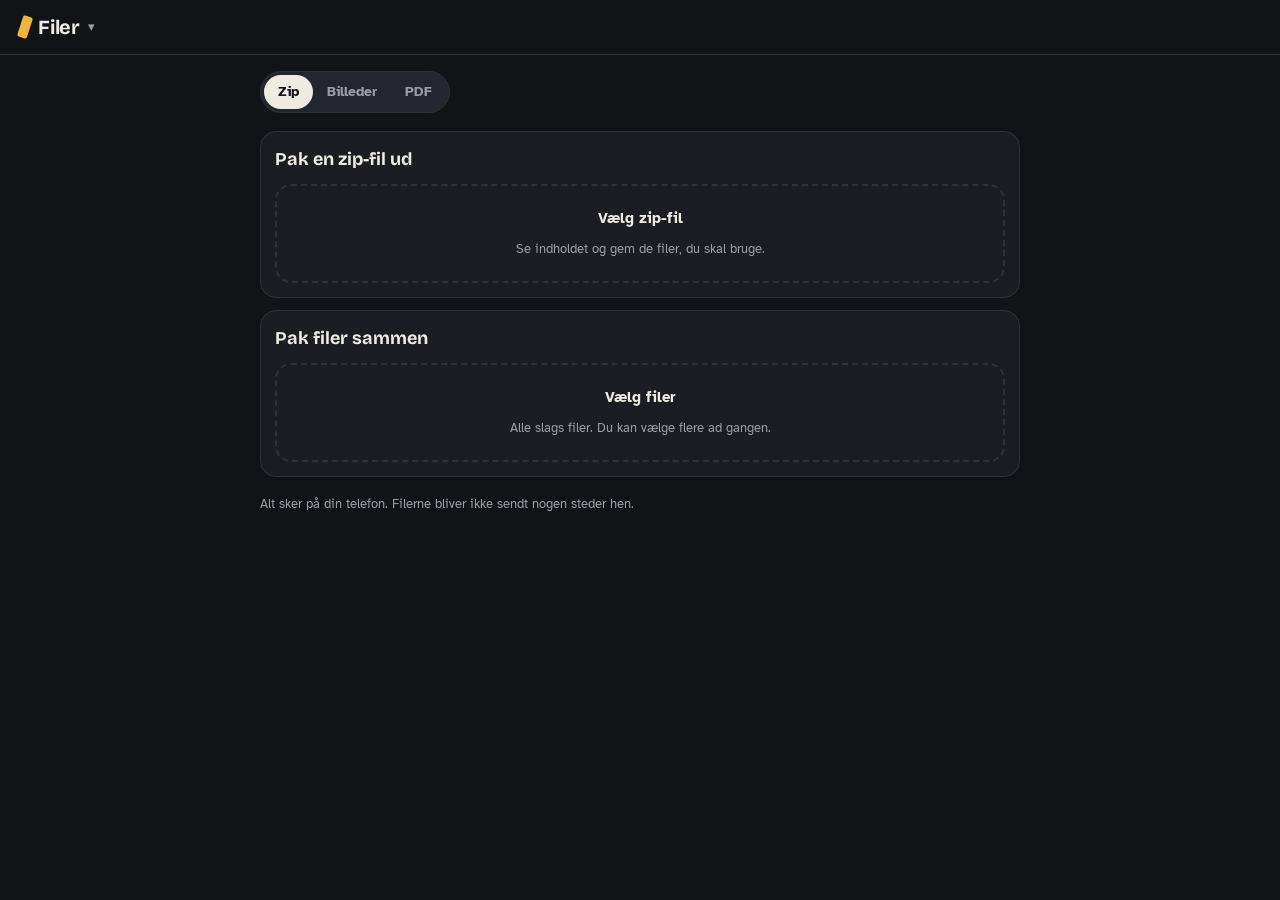
==== filer.html @ be57a248 "Nye værktøjer: Scanner, Mønster og Filer, med fælles app-menu - Scanner: find dokumentets kanter, re" ====
<!doctype html>
<html lang="da">
<head>
<meta charset="utf-8">
<meta name="viewport" content="width=device-width,initial-scale=1,viewport-fit=cover">
<meta name="apple-mobile-web-app-capable" content="yes">
<title>Filer</title>
<link rel="preconnect" href="https://fonts.googleapis.com">
<link rel="stylesheet" href="https://fonts.googleapis.com/css2?family=Bricolage+Grotesque:opsz,wght@12..96,600;12..96,700&family=Atkinson+Hyperlegible:wght@400;700&display=swap">
<link rel="stylesheet" href="assets/app.css">
<link rel="stylesheet" href="assets/menu.css">
<style>
.item img{width:40px;height:40px;object-fit:cover;border-radius:6px;background:#fff;flex:none}
.item .fi{width:40px;height:40px;border-radius:6px;background:var(--panel);display:grid;place-items:center;font-size:11px;font-weight:700;color:var(--muted);flex:none;text-transform:uppercase}
.sub{display:grid;gap:12px}
</style>
</head>
<body>
<header class="top">
  <button class="appbtn" data-appmenu aria-label="Skift værktøj"><i></i>Filer<span class="chev">▾</span></button>
  <div class="spacer"></div>
</header>

<main>
  <div class="seg" role="tablist" aria-label="Værktøj" id="tabs">
    <button data-tab="zip" aria-pressed="true">Zip</button>
    <button data-tab="img" aria-pressed="false">Billeder</button>
    <button data-tab="pdf" aria-pressed="false">PDF</button>
  </div>

  <!-- ZIP -->
  <section id="t-zip" class="sub">
    <div class="card">
      <h2>Pak en zip-fil ud</h2>
      <label class="drop" for="zIn"><b>Vælg zip-fil</b><span class="hint">Se indholdet og gem de filer, du skal bruge.</span></label>
      <input type="file" id="zIn" accept=".zip,application/zip,application/x-zip-compressed" hidden>
      <div id="zOut" class="sub" hidden>
        <div class="row" style="justify-content:space-between"><b id="zName"></b><button class="btn ghost" id="zAll">Gem alle</button></div>
        <div class="list" id="zList"></div>
      </div>
    </div>
    <div class="card">
      <h2>Pak filer sammen</h2>
      <label class="drop" for="pIn"><b>Vælg filer</b><span class="hint">Alle slags filer. Du kan vælge flere ad gangen.</span></label>
      <input type="file" id="pIn" multiple hidden>
      <div id="pOut" class="sub" hidden>
        <div class="list" id="pList"></div>
        <div class="field"><label class="label" for="pName">Navn på zip-filen</label><input type="text" id="pName"></div>
        <div class="row"><button class="btn accent" id="pGo">Lav zip-fil</button><button class="btn ghost" id="pClear">Ryd</button></div>
      </div>
    </div>
  </section>

  <!-- BILLEDER -->
  <section id="t-img" class="sub" hidden>
    <div class="card">
      <h2>Konvertér og formindsk billeder</h2>
      <label class="drop" for="iIn"><b>Vælg billeder</b><span class="hint">Fx HEIC fra iPhone til JPG, eller store fotos, der skal sendes på mail.</span></label>
      <input type="file" id="iIn" accept="image/*" multiple hidden>
      <div class="field"><span class="label">Format</span>
        <div class="seg" role="group" aria-label="Format" id="iFmt">
          <button data-v="image/jpeg" aria-pressed="true">JPG</button>
          <button data-v="image/png" aria-pressed="false">PNG</button>
          <button data-v="image/webp" aria-pressed="false" id="webpBtn">WebP</button>
        </div>
      </div>
      <div class="field"><span class="label">Største side</span>
        <div class="seg" role="group" aria-label="Største side" id="iMax">
          <button data-v="0" aria-pressed="false">Original</button>
          <button data-v="3000" aria-pressed="false">3000 px</button>
          <button data-v="2000" aria-pressed="true">2000 px</button>
          <button data-v="1200" aria-pressed="false">1200 px</button>
          <button data-v="800" aria-pressed="false">800 px</button>
        </div>
      </div>
      <div class="field" id="iQField"><div class="t"><span>Kvalitet</span><output id="oQ">85 %</output></div><input type="range" id="iQ" min="40" max="100" value="85"></div>
      <div id="iOut" class="sub" hidden>
        <div class="list" id="iList"></div>
        <div class="row"><button class="btn accent" id="iGo">Konvertér</button><button class="btn ghost" id="iAll" hidden>Gem alle</button><button class="btn ghost" id="iClear">Ryd</button></div>
      </div>
    </div>
  </section>

  <!-- PDF -->
  <section id="t-pdf" class="sub" hidden>
    <div class="card">
      <h2>Billeder til PDF</h2>
      <label class="drop" for="bIn"><b>Vælg billeder</b><span class="hint">Hvert billede bliver en side. Ret rækkefølgen bagefter.</span></label>
      <input type="file" id="bIn" accept="image/*" multiple hidden>
      <div id="bOut" class="sub" hidden>
        <div class="list" id="bList"></div>
        <div class="seg" role="group" aria-label="Sidestørrelse" id="bSize">
          <button data-v="a4" aria-pressed="true">A4</button>
          <button data-v="fit" aria-pressed="false">Som billedet</button>
        </div>
        <div class="row"><button class="btn accent" id="bGo">Lav PDF</button><button class="btn ghost" id="bClear">Ryd</button></div>
      </div>
    </div>
    <div class="card">
      <h2>Saml PDF'er</h2>
      <label class="drop" for="mIn"><b>Vælg PDF-filer</b><span class="hint">Lægges sammen i den rækkefølge, du vælger.</span></label>
      <input type="file" id="mIn" accept="application/pdf,.pdf" multiple hidden>
      <div id="mOut" class="sub" hidden>
        <div class="list" id="mList"></div>
        <div class="row"><button class="btn accent" id="mGo">Saml til én PDF</button><button class="btn ghost" id="mClear">Ryd</button></div>
      </div>
    </div>
    <div class="card">
      <h2>Tag sider ud af en PDF</h2>
      <label class="drop" for="sIn"><b>Vælg PDF</b><span class="hint">Gem udvalgte sider, drej siderne eller del hele filen op i enkelte sider.</span></label>
      <input type="file" id="sIn" accept="application/pdf,.pdf" hidden>
      <div id="sOut" class="sub" hidden>
        <p id="sInfo" style="margin:0"></p>
        <div class="field"><label class="label" for="sPages">Sider</label><input type="text" id="sPages" placeholder="fx 1-3, 5, 8"></div>
        <div class="field"><span class="label">Drej siderne</span>
          <div class="seg" role="group" aria-label="Drej" id="sRot">
            <button data-v="0" aria-pressed="true">Ingen</button><button data-v="90" aria-pressed="false">90° højre</button><button data-v="180" aria-pressed="false">180°</button><button data-v="270" aria-pressed="false">90° venstre</button>
          </div>
        </div>
        <div class="row"><button class="btn accent" id="sGo">Gem valgte sider</button><button class="btn ghost" id="sSplit">Del op i enkelte sider</button></div>
      </div>
    </div>
  </section>
  <p class="hint">Alt sker på din telefon. Filerne bliver ikke sendt nogen steder hen.</p>
</main>

<script src="assets/common.js"></script>
<script>
(() => {
const $ = s => document.querySelector(s), $$ = s => [...document.querySelectorAll(s)];
const loaded = {};
function lib(name){
  if (loaded[name]) return loaded[name];
  return loaded[name] = new Promise((res, rej) => {
    const s = document.createElement('script'); s.src = `assets/vendor/${name}.min.js`;
    s.onload = () => res(name === 'jszip' ? window.JSZip : window.PDFLib); s.onerror = () => { delete loaded[name]; rej(new Error('Kunne ikke hente ' + name)); };
    document.head.appendChild(s);
  });
}
const ext = n => (n.match(/\.([a-z0-9]+)$/i) || [, ''])[1].toLowerCase();
const MIME = {jpg: 'image/jpeg', jpeg: 'image/jpeg', png: 'image/png', gif: 'image/gif', webp: 'image/webp', heic: 'image/heic', pdf: 'application/pdf', txt: 'text/plain', csv: 'text/csv', json: 'application/json', html: 'text/html', svg: 'image/svg+xml', mp3: 'audio/mpeg', mp4: 'video/mp4', mov: 'video/quicktime', zip: 'application/zip', docx: 'application/vnd.openxmlformats-officedocument.wordprocessingml.document', xlsx: 'application/vnd.openxmlformats-officedocument.spreadsheetml.sheet', pptx: 'application/vnd.openxmlformats-officedocument.presentationml.presentation'};
const isImg = n => /^(jpe?g|png|gif|webp|svg)$/.test(ext(n));
const ICON = {
  save: '<path d="M12 4v11M7 10l5 5 5-5"/><path d="M5 20h14"/>', share: '<path d="M12 15V3M7 8l5-5 5 5"/><path d="M5 12v8h14v-8"/>',
  up: '<path d="M6 15l6-6 6 6"/>', down: '<path d="M6 9l6 6 6-6"/>', x: '<path d="M6 6l12 12M18 6L6 18"/>'
};
const ib = (k, label) => `<button class="ib" data-a="${k}" aria-label="${label}" title="${label}"><svg viewBox="0 0 24 24">${ICON[k]}</svg></button>`;
async function deliver(blob, name){
  SL.saveFile(blob, name);
}
async function deliverMany(files, zipName){
  if (files.length === 1) return deliver(files[0], files[0].name);
  if (SL.canShareFiles() && files.length <= 30 && await SL.shareFiles(files)) return;
  const JSZip = await lib('jszip'), z = new JSZip(); for (const f of files) z.file(f.name, f);
  deliver(await z.generateAsync({type: 'blob'}), zipName);
}
const uniq = (name, used) => { let n = name, i = 2; while (used.has(n)) { n = name.replace(/(\.[^.]*)?$/, m => ` (${i})` + m); i++; } used.add(n); return n; };

/* Faner */
$$('#tabs button').forEach(b => b.onclick = () => {
  $$('#tabs button').forEach(x => x.setAttribute('aria-pressed', x === b));
  for (const t of ['zip', 'img', 'pdf']) $('#t-' + t).hidden = t !== b.dataset.tab;
  try { localStorage.setItem('sporlys:filer:tab', b.dataset.tab); } catch (e) {}
});
try { const t = localStorage.getItem('sporlys:filer:tab'); if (t) $(`#tabs [data-tab="${t}"]`)?.click(); } catch (e) {}
function segVal(id, cb){ $$(`#${id} button`).forEach(b => b.onclick = () => { $$(`#${id} button`).forEach(x => x.setAttribute('aria-pressed', x === b)); cb && cb(b.dataset.v); }); }
const getSeg = id => $(`#${id} [aria-pressed="true"]`).dataset.v;
// Træk og slip på felterne
$$('.drop').forEach(d => {
  const inp = document.getElementById(d.getAttribute('for'));
  d.addEventListener('dragover', e => { e.preventDefault(); d.classList.add('over'); });
  d.addEventListener('dragleave', () => d.classList.remove('over'));
  d.addEventListener('drop', e => { e.preventDefault(); d.classList.remove('over'); inp._drop = [...e.dataTransfer.files]; inp.dispatchEvent(new Event('change')); });
});
const picked = e => { const f = e.target._drop || [...(e.target.files || [])]; e.target._drop = null; e.target.value = ''; return f; };

/* Rækkefølge-liste med op/ned/fjern */
function orderList(box, arr, render, onChange){
  box.innerHTML = '';
  arr.forEach((f, i) => {
    const el = document.createElement('div'); el.className = 'item';
    el.innerHTML = render(f, i) + ib('up', 'Flyt op') + ib('down', 'Flyt ned') + ib('x', 'Fjern');
    el.querySelector('[data-a="up"]').disabled = !i; el.querySelector('[data-a="down"]').disabled = i === arr.length - 1;
    el.querySelector('[data-a="up"]').onclick = () => { [arr[i-1], arr[i]] = [arr[i], arr[i-1]]; onChange(); };
    el.querySelector('[data-a="down"]').onclick = () => { [arr[i+1], arr[i]] = [arr[i], arr[i+1]]; onChange(); };
    el.querySelector('[data-a="x"]').onclick = () => { arr.splice(i, 1); onChange(); };
    box.appendChild(el);
  });
}
const fileRow = f => `${isImg(f.name) && f._url ? `<img alt="" src="${f._url}">` : `<span class="fi">${SL.esc(ext(f.name) || 'fil')}</span>`}<span class="name">${SL.esc(f.name)}</span><small>${SL.fmtBytes(f.size)}</small>`;
const withUrl = files => files.map(f => { if (isImg(f.name) || /^image\//.test(f.type)) f._url = URL.createObjectURL(f); return f; });

/* ---------- ZIP: pak ud ---------- */
let zEntries = [];
$('#zIn').onchange = async e => {
  const [f] = picked(e); if (!f) return;
  try {
    const JSZip = await lib('jszip'), z = await JSZip.loadAsync(f);
    zEntries = Object.values(z.files).filter(x => !x.dir && !/(^|\/)(__MACOSX\/|\.DS_Store$)/.test(x.name));
    $('#zName').textContent = `${f.name} · ${zEntries.length} ${zEntries.length === 1 ? 'fil' : 'filer'}`;
    const box = $('#zList'); box.innerHTML = '';
    for (const en of zEntries) {
      const el = document.createElement('div'); el.className = 'item';
      const size = en._data && en._data.uncompressedSize;
      el.innerHTML = `<span class="fi">${SL.esc(ext(en.name) || 'fil')}</span><span class="name" title="${SL.esc(en.name)}">${SL.esc(en.name)}</span>${size != null ? `<small>${SL.fmtBytes(size)}</small>` : ''}${SL.canShareFiles() ? ib('share', 'Del') : ''}${ib('save', 'Gem')}`;
      const get = async () => new File([await en.async('blob')], en.name.split('/').pop(), {type: MIME[ext(en.name)] || 'application/octet-stream'});
      el.querySelector('[data-a="save"]').onclick = async () => { const fl = await get(); deliver(fl, fl.name); };
      const sh = el.querySelector('[data-a="share"]'); if (sh) sh.onclick = async () => { const fl = await get(); if (!await SL.shareFiles([fl])) deliver(fl, fl.name); };
      if (isImg(en.name)) en.async('blob').then(b => { const im = document.createElement('img'); im.alt = ''; im.src = URL.createObjectURL(new Blob([b], {type: MIME[ext(en.name)]})); el.querySelector('.fi').replaceWith(im); });
      box.appendChild(el);
    }
    $('#zOut').hidden = false;
  } catch (er) { SL.toast(/encrypt|password/i.test(String(er)) ? 'Zip-filen er beskyttet med adgangskode. Den kan ikke åbnes her.' : 'Filen kunne ikke åbnes som zip.'); }
};
$('#zAll').onclick = async () => {
  const used = new Set(), files = [];
  for (const en of zEntries) files.push(new File([await en.async('blob')], uniq(en.name.split('/').pop(), used), {type: MIME[ext(en.name)] || 'application/octet-stream'}));
  if (SL.canShareFiles() && await SL.shareFiles(files)) return;
  files.forEach((f, i) => setTimeout(() => deliver(f, f.name), i * 350));
};

/* ---------- ZIP: pak sammen ---------- */
let pFiles = [];
const pRender = () => { orderList($('#pList'), pFiles, fileRow, pRender); $('#pOut').hidden = !pFiles.length; };
$('#pIn').onchange = e => { pFiles.push(...withUrl(picked(e))); if (!$('#pName').value) $('#pName').value = 'Filer ' + SL.stamp(); pRender(); };
$('#pClear').onclick = () => { pFiles = []; $('#pName').value = ''; pRender(); };
$('#pGo').onclick = async () => {
  const JSZip = await lib('jszip'), z = new JSZip(), used = new Set();
  for (const f of pFiles) z.file(uniq(f.name, used), f);
  const blob = await z.generateAsync({type: 'blob', compression: 'DEFLATE', compressionOptions: {level: 6}});
  deliver(blob, ($('#pName').value.trim() || 'Filer') + '.zip'); SL.toast(`Zip-fil på ${SL.fmtBytes(blob.size)} gemt`);
};

/* ---------- BILLEDER ---------- */
let iFiles = [], iResults = [];
(() => { const c = document.createElement('canvas'); c.width = c.height = 1; if (!c.toDataURL('image/webp').startsWith('data:image/webp')) $('#webpBtn').hidden = true; })();
segVal('iFmt', v => { $('#iQField').hidden = v === 'image/png'; iResults = []; iRender(); });
segVal('iMax', () => { iResults = []; iRender(); });
$('#iQ').oninput = e => { $('#oQ').textContent = e.target.value + ' %'; iResults = []; iRender(); };
function iRender(){
  orderList($('#iList'), iFiles, (f, i) => fileRow(f) + (iResults[i] ? `<small style="color:var(--ok)">→ ${SL.fmtBytes(iResults[i].size)}</small>` : ''), () => { iResults = []; iRender(); });
  $('#iOut').hidden = !iFiles.length; $('#iAll').hidden = !iResults.length;
}
$('#iIn').onchange = e => { iFiles.push(...withUrl(picked(e))); iResults = []; iRender(); };
$('#iClear').onclick = () => { iFiles = []; iResults = []; iRender(); };
$('#iGo').onclick = async () => {
  const type = getSeg('iFmt'), max = +getSeg('iMax'), q = +$('#iQ').value / 100, e2 = {'image/jpeg': 'jpg', 'image/png': 'png', 'image/webp': 'webp'}[type];
  const b = $('#iGo'); b.disabled = true; iResults = []; let bad = 0;
  for (const f of iFiles) {
    try {
      const im = await SL.loadImage(f), k = max ? Math.min(1, max / Math.max(im.naturalWidth, im.naturalHeight)) : 1;
      const c = document.createElement('canvas'); c.width = Math.round(im.naturalWidth * k); c.height = Math.round(im.naturalHeight * k);
      const x = c.getContext('2d'); if (type === 'image/jpeg') { x.fillStyle = '#fff'; x.fillRect(0, 0, c.width, c.height); }
      x.imageSmoothingQuality = 'high'; x.drawImage(im, 0, 0, c.width, c.height); URL.revokeObjectURL(im.src);
      const out = await SL.canvasBlob(c, type, q);
      iResults.push(new File([out], f.name.replace(/\.[^.]+$/, '') + '.' + e2, {type}));
    } catch (er) { bad++; iResults.push(null); }
    iRender();
  }
  iResults = iResults.filter(Boolean); b.disabled = false; iRender();
  SL.toast(bad ? `${bad} billede${bad > 1 ? 'r' : ''} kunne ikke læses.` : 'Færdig. Tryk Gem alle.');
};
$('#iAll').onclick = () => deliverMany(iResults, 'Billeder ' + SL.stamp() + '.zip');

/* ---------- PDF: billeder til PDF ---------- */
let bFiles = [];
const bRender = () => { orderList($('#bList'), bFiles, fileRow, bRender); $('#bOut').hidden = !bFiles.length; };
segVal('bSize');
$('#bIn').onchange = e => { bFiles.push(...withUrl(picked(e))); bRender(); };
$('#bClear').onclick = () => { bFiles = []; bRender(); };
$('#bGo').onclick = async () => {
  const pages = []; const b = $('#bGo'); b.disabled = true;
  try {
    for (const f of bFiles) {
      const im = await SL.loadImage(f), k = Math.min(1, 2400 / Math.max(im.naturalWidth, im.naturalHeight));
      const c = document.createElement('canvas'); c.width = Math.round(im.naturalWidth * k); c.height = Math.round(im.naturalHeight * k);
      const x = c.getContext('2d'); x.fillStyle = '#fff'; x.fillRect(0, 0, c.width, c.height); x.drawImage(im, 0, 0, c.width, c.height); URL.revokeObjectURL(im.src);
      const jpg = await SL.canvasBlob(c, 'image/jpeg', .88);
      pages.push({jpeg: new Uint8Array(await jpg.arrayBuffer()), w: c.width, h: c.height});
    }
    deliver(SL.makePDF(pages, getSeg('bSize')), 'Billeder ' + SL.stamp() + '.pdf'); SL.toast('PDF gemt');
  } catch (er) { SL.toast('Et af billederne kunne ikke læses.'); }
  b.disabled = false;
};

/* ---------- PDF: saml ---------- */
let mFiles = [];
const mRender = () => { orderList($('#mList'), mFiles, fileRow, mRender); $('#mOut').hidden = !mFiles.length; };
$('#mIn').onchange = e => { mFiles.push(...picked(e)); mRender(); };
$('#mClear').onclick = () => { mFiles = []; mRender(); };
$('#mGo').onclick = async () => {
  const b = $('#mGo'); b.disabled = true;
  try {
    const {PDFDocument} = await lib('pdf-lib'), out = await PDFDocument.create();
    for (const f of mFiles) {
      const src = await PDFDocument.load(await f.arrayBuffer(), {ignoreEncryption: true});
      (await out.copyPages(src, src.getPageIndices())).forEach(p => out.addPage(p));
    }
    deliver(new Blob([await out.save()], {type: 'application/pdf'}), 'Samlet ' + SL.stamp() + '.pdf'); SL.toast(`PDF med ${out.getPageCount()} sider gemt`);
  } catch (er) { SL.toast('En af filerne kunne ikke læses som PDF.'); }
  b.disabled = false;
};

/* ---------- PDF: tag sider ud / drej / del op ---------- */
let sFile = null, sCount = 0;
segVal('sRot');
$('#sIn').onchange = async e => {
  const [f] = picked(e); if (!f) return;
  try {
    const {PDFDocument} = await lib('pdf-lib'), d = await PDFDocument.load(await f.arrayBuffer(), {ignoreEncryption: true});
    sFile = f; sCount = d.getPageCount();
    $('#sInfo').textContent = `${f.name} · ${sCount} ${sCount === 1 ? 'side' : 'sider'}`; $('#sPages').value = `1-${sCount}`; $('#sOut').hidden = false;
  } catch (er) { SL.toast('Filen kunne ikke læses som PDF.'); }
};
function parsePages(t){
  const out = [];
  for (const part of t.split(/[,;\s]+/).filter(Boolean)) {
    const m = part.match(/^(\d+)(?:-(\d*))?$/); if (!m) return null;
    let a = +m[1], b = m[2] === undefined ? a : m[2] === '' ? sCount : +m[2];
    if (a < 1 || b > sCount || a > b) return null;
    for (let i = a; i <= b; i++) out.push(i - 1);
  }
  return out.length ? out : null;
}
async function pick(idx){
  const {PDFDocument, degrees} = await lib('pdf-lib'), src = await PDFDocument.load(await sFile.arrayBuffer(), {ignoreEncryption: true}), out = await PDFDocument.create();
  const rot = +getSeg('sRot');
  (await out.copyPages(src, idx)).forEach(p => { if (rot) p.setRotation(degrees((p.getRotation().angle + rot) % 360)); out.addPage(p); });
  return new Blob([await out.save()], {type: 'application/pdf'});
}
const sBase = () => sFile.name.replace(/\.pdf$/i, '');
$('#sGo').onclick = async () => {
  const idx = parsePages($('#sPages').value); if (!idx) { SL.toast(`Skriv sidetal mellem 1 og ${sCount}, fx 1-3, 5`); return; }
  deliver(await pick(idx), `${sBase()} (sider ${$('#sPages').value.replace(/\s+/g, '')}).pdf`);
};
$('#sSplit').onclick = async () => {
  const files = []; for (let i = 0; i < sCount; i++) files.push(new File([await pick([i])], `${sBase()} side ${i + 1}.pdf`, {type: 'application/pdf'}));
  const JSZip = await lib('jszip'), z = new JSZip(); for (const f of files) z.file(f.name, f);
  deliver(await z.generateAsync({type: 'blob'}), `${sBase()} sider.zip`); SL.toast(`${sCount} sider lagt i en zip-fil`);
};
})();
</script>
</body>
</html>
---- assets/app.css ----
/* Fælles stil for værktøjerne. Samme mørke værkstedsudtryk som Sporlys. */
:root{
  --ink:#121317; --panel:#1b1d23; --panel2:#23262e; --line:#2e313a;
  --fg:#eeebe3; --muted:#9b9da6; --accent:#f0b43c; --accent-ink:#1d1606;
  --ok:#5fd39a; --bad:#ff7a6b;
  --display:"Bricolage Grotesque","Avenir Next",system-ui,sans-serif;
  --body:"Atkinson Hyperlegible",system-ui,-apple-system,sans-serif;
  color-scheme:dark;
}
*{box-sizing:border-box}
html,body{margin:0}
body{background:var(--ink);color:var(--fg);font:15px/1.45 var(--body);-webkit-tap-highlight-color:transparent;
  padding-left:max(16px,env(safe-area-inset-left,0px));padding-right:max(16px,env(safe-area-inset-right,0px));
  padding-bottom:calc(env(safe-area-inset-bottom,0px) + 24px)}
button,input,select{font:inherit;color:inherit}
[hidden]{display:none!important}
.top{position:sticky;top:0;z-index:20;display:flex;align-items:center;gap:10px;margin:0 calc(-1*max(16px,env(safe-area-inset-left,0px)));
  padding:calc(env(safe-area-inset-top,0px) + 10px) max(16px,env(safe-area-inset-right,0px)) 10px max(16px,env(safe-area-inset-left,0px));
  background:var(--ink);border-bottom:1px solid var(--line)}
.appbtn{display:flex;align-items:center;gap:8px;border:0;background:none;padding:6px 4px;cursor:pointer;font:700 20px/1 var(--display);letter-spacing:-.01em}
.appbtn i{width:10px;height:22px;border-radius:2px;background:var(--accent);transform:rotate(18deg);display:inline-block}
.appbtn .chev{font:700 13px var(--body);color:var(--muted)}
.spacer{flex:1}
main{max-width:760px;margin:0 auto;padding-top:16px;display:grid;gap:18px}
h1,h2,h3{font-family:var(--display);margin:0;text-wrap:balance}
h2{font-size:18px}
.label{font-size:12px;letter-spacing:.07em;text-transform:uppercase;color:var(--muted);font-weight:700}
.hint{color:var(--muted);font-size:13px;margin:0}
.card{background:var(--panel);border:1px solid var(--line);border-radius:16px;padding:14px;display:grid;gap:12px;min-width:0}
.row{display:flex;gap:8px;flex-wrap:wrap;align-items:center}
.btn{border:0;border-radius:10px;padding:10px 14px;font-weight:700;cursor:pointer;background:var(--fg);color:var(--ink);display:inline-flex;align-items:center;gap:8px;text-decoration:none}
.btn.accent{background:var(--accent);color:var(--accent-ink)}
.btn.ghost{background:#ffffff12;color:var(--fg)}
.btn:disabled{opacity:.4;cursor:default}
.chip{border:1px solid var(--line);background:#ffffff08;border-radius:999px;padding:8px 14px;cursor:pointer;font-weight:700;font-size:14px}
.chip[aria-pressed="true"]{background:var(--fg);color:var(--ink);border-color:var(--fg)}
.seg{display:flex;background:var(--panel2);border:1px solid var(--line);border-radius:999px;padding:3px;width:max-content;max-width:100%;overflow-x:auto}
.seg button{border:0;background:none;padding:7px 14px;border-radius:999px;cursor:pointer;font-weight:700;font-size:14px;color:var(--muted);white-space:nowrap}
.seg button[aria-pressed="true"]{background:var(--fg);color:var(--ink)}
.field{display:grid;gap:6px}
.field .t{display:flex;justify-content:space-between;align-items:baseline;gap:8px}
.field output{font-variant-numeric:tabular-nums;color:var(--muted);font-size:13px}
input[type=range]{width:100%;accent-color:var(--accent);height:28px}
select,input[type=number],input[type=text]{background:var(--panel2);border:1px solid var(--line);border-radius:10px;padding:9px 12px;max-width:100%}
.drop{border:2px dashed var(--line);border-radius:16px;padding:22px;display:grid;gap:10px;place-items:center;text-align:center;cursor:pointer}
.drop.over{border-color:var(--accent)}
.list{display:grid;gap:8px}
.item{display:flex;gap:10px;align-items:center;background:var(--panel2);border-radius:12px;padding:8px 10px;min-width:0}
.item .name{flex:1;min-width:0;overflow:hidden;text-overflow:ellipsis;white-space:nowrap}
.item small{color:var(--muted);font-variant-numeric:tabular-nums;white-space:nowrap}
.ib{border:0;background:#ffffff10;border-radius:8px;width:34px;height:34px;display:grid;place-items:center;cursor:pointer;flex:none}
.ib svg{width:18px;height:18px;stroke:currentColor;fill:none;stroke-width:2;stroke-linecap:round;stroke-linejoin:round}
:focus-visible{outline:2px solid var(--accent);outline-offset:2px}
#toast{position:fixed;left:50%;transform:translateX(-50%);bottom:calc(env(safe-area-inset-bottom,0px) + 20px);z-index:90;background:var(--panel2);border:1px solid var(--line);
  border-radius:12px;padding:10px 14px;max-width:min(440px,calc(100% - 32px));font-size:14px;box-shadow:0 10px 30px #0008}
.progress{height:6px;background:var(--panel2);border-radius:99px;overflow:hidden}
.progress b{display:block;height:100%;background:var(--accent);width:0}
---- assets/menu.css ----
/* App-menu */
#appMenu{position:fixed;inset:0;z-index:100;background:#000a;display:grid;align-items:start;justify-items:start;
  padding:calc(env(safe-area-inset-top,0px) + 58px) max(12px,env(safe-area-inset-right,0px)) 12px max(12px,env(safe-area-inset-left,0px))}
#appMenu nav{background:var(--panel-solid,var(--panel,#1b1d23));border:1px solid var(--line,#2e313a);border-radius:16px;padding:6px;display:grid;gap:2px;width:min(340px,100%);box-shadow:0 20px 50px #000a}
#appMenu a{display:flex;gap:12px;align-items:center;padding:10px;border-radius:10px;color:var(--fg,#eeebe3);text-decoration:none}
#appMenu a[aria-current="page"]{background:#ffffff12}
#appMenu a b{display:block;font-weight:700}
#appMenu a span{display:block;color:var(--muted,#9b9da6);font-size:13px}
#appMenu .ico{width:36px;height:36px;border-radius:10px;background:var(--panel2,#23262e);display:grid;place-items:center;flex:none}
#appMenu .ico svg{width:20px;height:20px;stroke:var(--accent,#f0b43c);fill:none;stroke-width:2;stroke-linecap:round;stroke-linejoin:round}
#appMenu a:focus-visible{outline:2px solid var(--accent,#f0b43c);outline-offset:-2px}
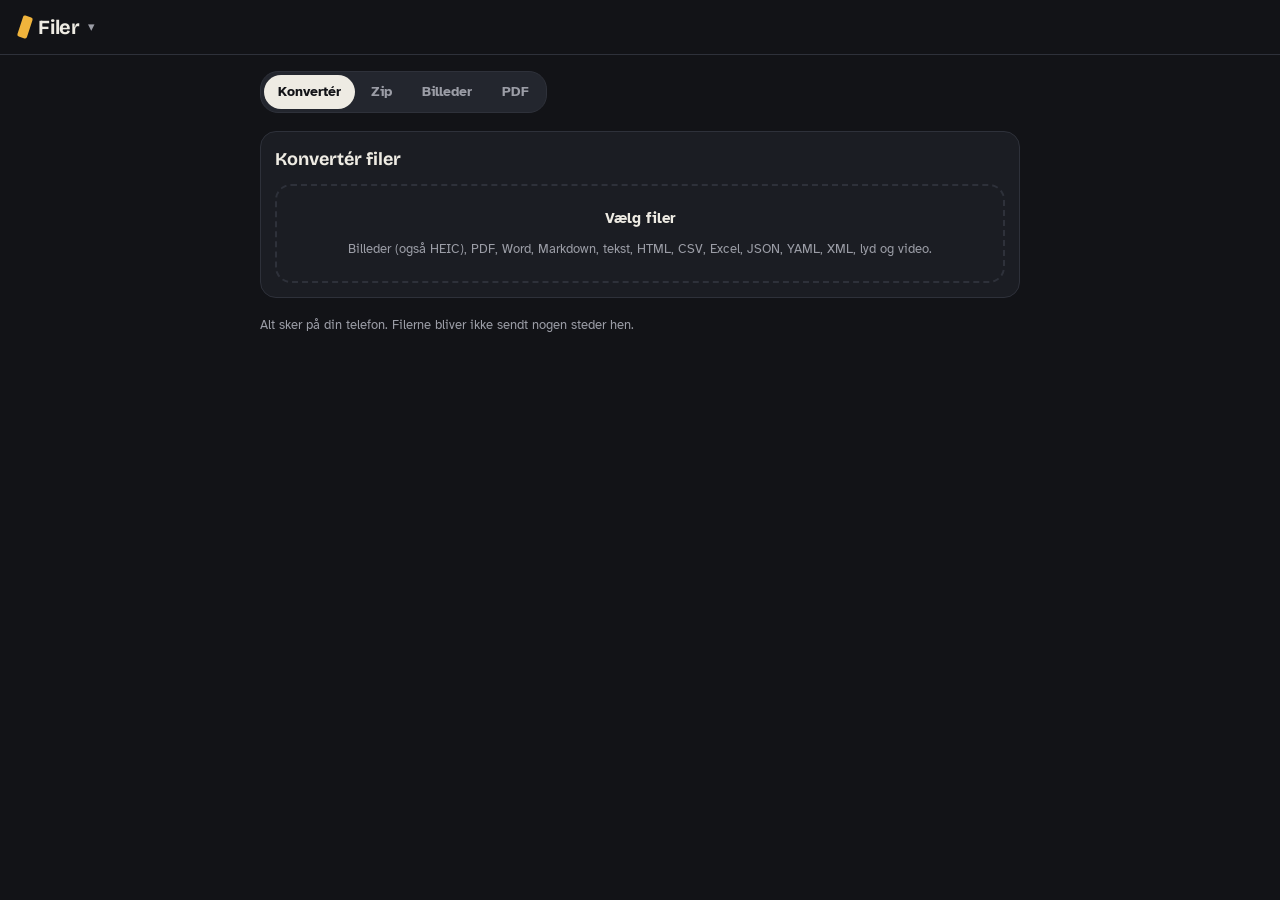
==== commit 919b9e05: "Nye værktøjer: Oversæt, PDF-redigering og QR-kode; mange flere filkonverteringer - Oversæt: live kam" ====
--- a/filer.html
+++ b/filer.html
@@ -23,13 +23,33 @@
 
 <main>
   <div class="seg" role="tablist" aria-label="Værktøj" id="tabs">
-    <button data-tab="zip" aria-pressed="true">Zip</button>
+    <button data-tab="conv" aria-pressed="true">Konvertér</button>
+    <button data-tab="zip" aria-pressed="false">Zip</button>
     <button data-tab="img" aria-pressed="false">Billeder</button>
     <button data-tab="pdf" aria-pressed="false">PDF</button>
   </div>
 
+  <!-- KONVERTÉR -->
+  <section id="t-conv" class="sub">
+    <div class="card">
+      <h2>Konvertér filer</h2>
+      <label class="drop" for="cIn"><b>Vælg filer</b><span class="hint" id="cKinds"></span></label>
+      <input type="file" id="cIn" multiple hidden>
+      <div id="cOut" class="sub" hidden>
+        <div class="list" id="cList"></div>
+        <div class="field"><span class="label" id="cToLabel">Konvertér til</span><div class="seg" role="group" aria-label="Konvertér til" id="cTo"></div></div>
+        <div class="row"><button class="btn accent" id="cGo">Konvertér</button><button class="btn ghost" id="cClear">Ryd</button></div>
+        <div class="progress" id="cProg" hidden><b></b></div>
+      </div>
+      <div id="cRes" class="sub" hidden>
+        <div class="row" style="justify-content:space-between"><b>Færdige filer</b><button class="btn ghost" id="cAll">Gem alle</button></div>
+        <div class="list" id="cResList"></div>
+      </div>
+    </div>
+  </section>
+
   <!-- ZIP -->
-  <section id="t-zip" class="sub">
+  <section id="t-zip" class="sub" hidden>
     <div class="card">
       <h2>Pak en zip-fil ud</h2>
       <label class="drop" for="zIn"><b>Vælg zip-fil</b><span class="hint">Se indholdet og gem de filer, du skal bruge.</span></label>
@@ -125,6 +145,7 @@
 </main>
 
 <script src="assets/common.js"></script>
+<script src="assets/convert.js"></script>
 <script>
 (() => {
 const $ = s => document.querySelector(s), $$ = s => [...document.querySelectorAll(s)];
@@ -159,7 +180,7 @@
 /* Faner */
 $$('#tabs button').forEach(b => b.onclick = () => {
   $$('#tabs button').forEach(x => x.setAttribute('aria-pressed', x === b));
-  for (const t of ['zip', 'img', 'pdf']) $('#t-' + t).hidden = t !== b.dataset.tab;
+  for (const t of ['conv', 'zip', 'img', 'pdf']) $('#t-' + t).hidden = t !== b.dataset.tab;
   try { localStorage.setItem('sporlys:filer:tab', b.dataset.tab); } catch (e) {}
 });
 try { const t = localStorage.getItem('sporlys:filer:tab'); if (t) $(`#tabs [data-tab="${t}"]`)?.click(); } catch (e) {}
@@ -189,6 +210,47 @@
 }
 const fileRow = f => `${isImg(f.name) && f._url ? `<img alt="" src="${f._url}">` : `<span class="fi">${SL.esc(ext(f.name) || 'fil')}</span>`}<span class="name">${SL.esc(f.name)}</span><small>${SL.fmtBytes(f.size)}</small>`;
 const withUrl = files => files.map(f => { if (isImg(f.name) || /^image\//.test(f.type)) f._url = URL.createObjectURL(f); return f; });
+
+/* ---------- KONVERTÉR ---------- */
+const CV = window.CONV;
+$('#cKinds').textContent = 'Billeder (også HEIC), PDF, Word, Markdown, tekst, HTML, CSV, Excel, JSON, YAML, XML, lyd og video.';
+let cFiles = [], cTarget = null, cResults = [];
+function cKind(){ const ks = [...new Set(cFiles.map(f => CV.kindOf(f)).filter(Boolean))]; return ks.length === 1 ? ks[0] : ks.length ? 'mixed' : null; }
+function cRender(){
+  orderList($('#cList'), cFiles, f => { const k = CV.kindOf(f); return fileRow(f) + `<small style="color:${k ? 'var(--muted)' : 'var(--bad)'}">${k ? CV.LABEL[k] : 'Ukendt'}</small>`; }, () => { cResults = []; cRender(); });
+  $('#cOut').hidden = !cFiles.length;
+  const k = cKind(), box = $('#cTo'); box.innerHTML = '';
+  if (k === 'mixed') { $('#cToLabel').textContent = 'Vælg filer af samme slags for at konvertere dem sammen'; $('#cGo').disabled = true; return; }
+  if (!k) { $('#cToLabel').textContent = cFiles.length ? 'Den filtype kan ikke konverteres her' : ''; $('#cGo').disabled = true; return; }
+  $('#cToLabel').textContent = `${CV.LABEL[k]} → konvertér til`; const ts = CV.TARGETS[k];
+  if (!ts.find(t => t.id === cTarget)) cTarget = ts[0].id;
+  for (const t of ts) { const b = document.createElement('button'); b.textContent = t.label; b.setAttribute('aria-pressed', t.id === cTarget); b.onclick = () => { cTarget = t.id; cRender(); }; box.appendChild(b); }
+  $('#cGo').disabled = false;
+}
+function cRenderRes(){
+  const box = $('#cResList'); box.innerHTML = ''; $('#cRes').hidden = !cResults.length; $('#cAll').hidden = cResults.length < 2;
+  cResults.forEach(f => {
+    const el = document.createElement('div'); el.className = 'item'; if (isImg(f.name)) f._url = URL.createObjectURL(f);
+    el.innerHTML = fileRow(f) + (SL.canShareFiles() ? ib('share', 'Del') : '') + ib('save', 'Gem');
+    el.querySelector('[data-a="save"]').onclick = () => deliver(f, f.name);
+    const sh = el.querySelector('[data-a="share"]'); if (sh) sh.onclick = async () => { if (!await SL.shareFiles([f])) deliver(f, f.name); };
+    box.appendChild(el);
+  });
+}
+$('#cIn').onchange = e => { cFiles.push(...withUrl(picked(e))); cResults = []; cRenderRes(); cRender(); };
+$('#cClear').onclick = () => { cFiles = []; cResults = []; cRender(); cRenderRes(); };
+$('#cGo').onclick = async () => {
+  const k = cKind(), b = $('#cGo'), bar = $('#cProg'), fill = bar.querySelector('b'); b.disabled = true; bar.hidden = false; cResults = []; let bad = [];
+  for (let i = 0; i < cFiles.length; i++) {
+    fill.style.width = (i / cFiles.length * 100) + '%';
+    try { cResults.push(...await CV.convert(cFiles[i], k, cTarget, p => { fill.style.width = ((i + p) / cFiles.length * 100) + '%'; })); }
+    catch (er) { console.error(er); bad.push(`${cFiles[i].name}: ${er.message || er}`); }
+    cRenderRes();
+  }
+  fill.style.width = '100%'; setTimeout(() => { bar.hidden = true; }, 600); b.disabled = false;
+  if (bad.length) SL.toast(bad.join('\n'), 7000); else SL.toast(`${cResults.length} ${cResults.length === 1 ? 'fil' : 'filer'} klar`);
+};
+$('#cAll').onclick = () => deliverMany(cResults, 'Konverteret ' + SL.stamp() + '.zip');
 
 /* ---------- ZIP: pak ud ---------- */
 let zEntries = [];
--- a/assets/app.css
+++ b/assets/app.css
@@ -21,12 +21,14 @@
 .appbtn i{width:10px;height:22px;border-radius:2px;background:var(--accent);transform:rotate(18deg);display:inline-block}
 .appbtn .chev{font:700 13px var(--body);color:var(--muted)}
 .spacer{flex:1}
-main{max-width:760px;margin:0 auto;padding-top:16px;display:grid;gap:18px}
+main{max-width:760px;margin:0 auto;padding-top:16px;display:grid;gap:18px;grid-template-columns:minmax(0,1fr)}
+main>*,.card>*,.sub>*,.field>*{min-width:0}
+img,canvas,video{max-width:100%}
 h1,h2,h3{font-family:var(--display);margin:0;text-wrap:balance}
 h2{font-size:18px}
 .label{font-size:12px;letter-spacing:.07em;text-transform:uppercase;color:var(--muted);font-weight:700}
 .hint{color:var(--muted);font-size:13px;margin:0}
-.card{background:var(--panel);border:1px solid var(--line);border-radius:16px;padding:14px;display:grid;gap:12px;min-width:0}
+.card{grid-template-columns:minmax(0,1fr);background:var(--panel);border:1px solid var(--line);border-radius:16px;padding:14px;display:grid;gap:12px;min-width:0}
 .row{display:flex;gap:8px;flex-wrap:wrap;align-items:center}
 .btn{border:0;border-radius:10px;padding:10px 14px;font-weight:700;cursor:pointer;background:var(--fg);color:var(--ink);display:inline-flex;align-items:center;gap:8px;text-decoration:none}
 .btn.accent{background:var(--accent);color:var(--accent-ink)}
@@ -34,7 +36,7 @@
 .btn:disabled{opacity:.4;cursor:default}
 .chip{border:1px solid var(--line);background:#ffffff08;border-radius:999px;padding:8px 14px;cursor:pointer;font-weight:700;font-size:14px}
 .chip[aria-pressed="true"]{background:var(--fg);color:var(--ink);border-color:var(--fg)}
-.seg{display:flex;background:var(--panel2);border:1px solid var(--line);border-radius:999px;padding:3px;width:max-content;max-width:100%;overflow-x:auto}
+.seg{display:flex;flex-wrap:wrap;gap:2px;background:var(--panel2);border:1px solid var(--line);border-radius:18px;padding:3px;width:fit-content;max-width:100%}
 .seg button{border:0;background:none;padding:7px 14px;border-radius:999px;cursor:pointer;font-weight:700;font-size:14px;color:var(--muted);white-space:nowrap}
 .seg button[aria-pressed="true"]{background:var(--fg);color:var(--ink)}
 .field{display:grid;gap:6px}
--- a/assets/menu.css
+++ b/assets/menu.css
@@ -1,7 +1,7 @@
 /* App-menu */
 #appMenu{position:fixed;inset:0;z-index:100;background:#000a;display:grid;align-items:start;justify-items:start;
   padding:calc(env(safe-area-inset-top,0px) + 58px) max(12px,env(safe-area-inset-right,0px)) 12px max(12px,env(safe-area-inset-left,0px))}
-#appMenu nav{background:var(--panel-solid,var(--panel,#1b1d23));border:1px solid var(--line,#2e313a);border-radius:16px;padding:6px;display:grid;gap:2px;width:min(340px,100%);box-shadow:0 20px 50px #000a}
+#appMenu nav{max-height:calc(100dvh - 90px);overflow-y:auto;background:var(--panel-solid,var(--panel,#1b1d23));border:1px solid var(--line,#2e313a);border-radius:16px;padding:6px;display:grid;gap:2px;width:min(340px,100%);box-shadow:0 20px 50px #000a}
 #appMenu a{display:flex;gap:12px;align-items:center;padding:10px;border-radius:10px;color:var(--fg,#eeebe3);text-decoration:none}
 #appMenu a[aria-current="page"]{background:#ffffff12}
 #appMenu a b{display:block;font-weight:700}
